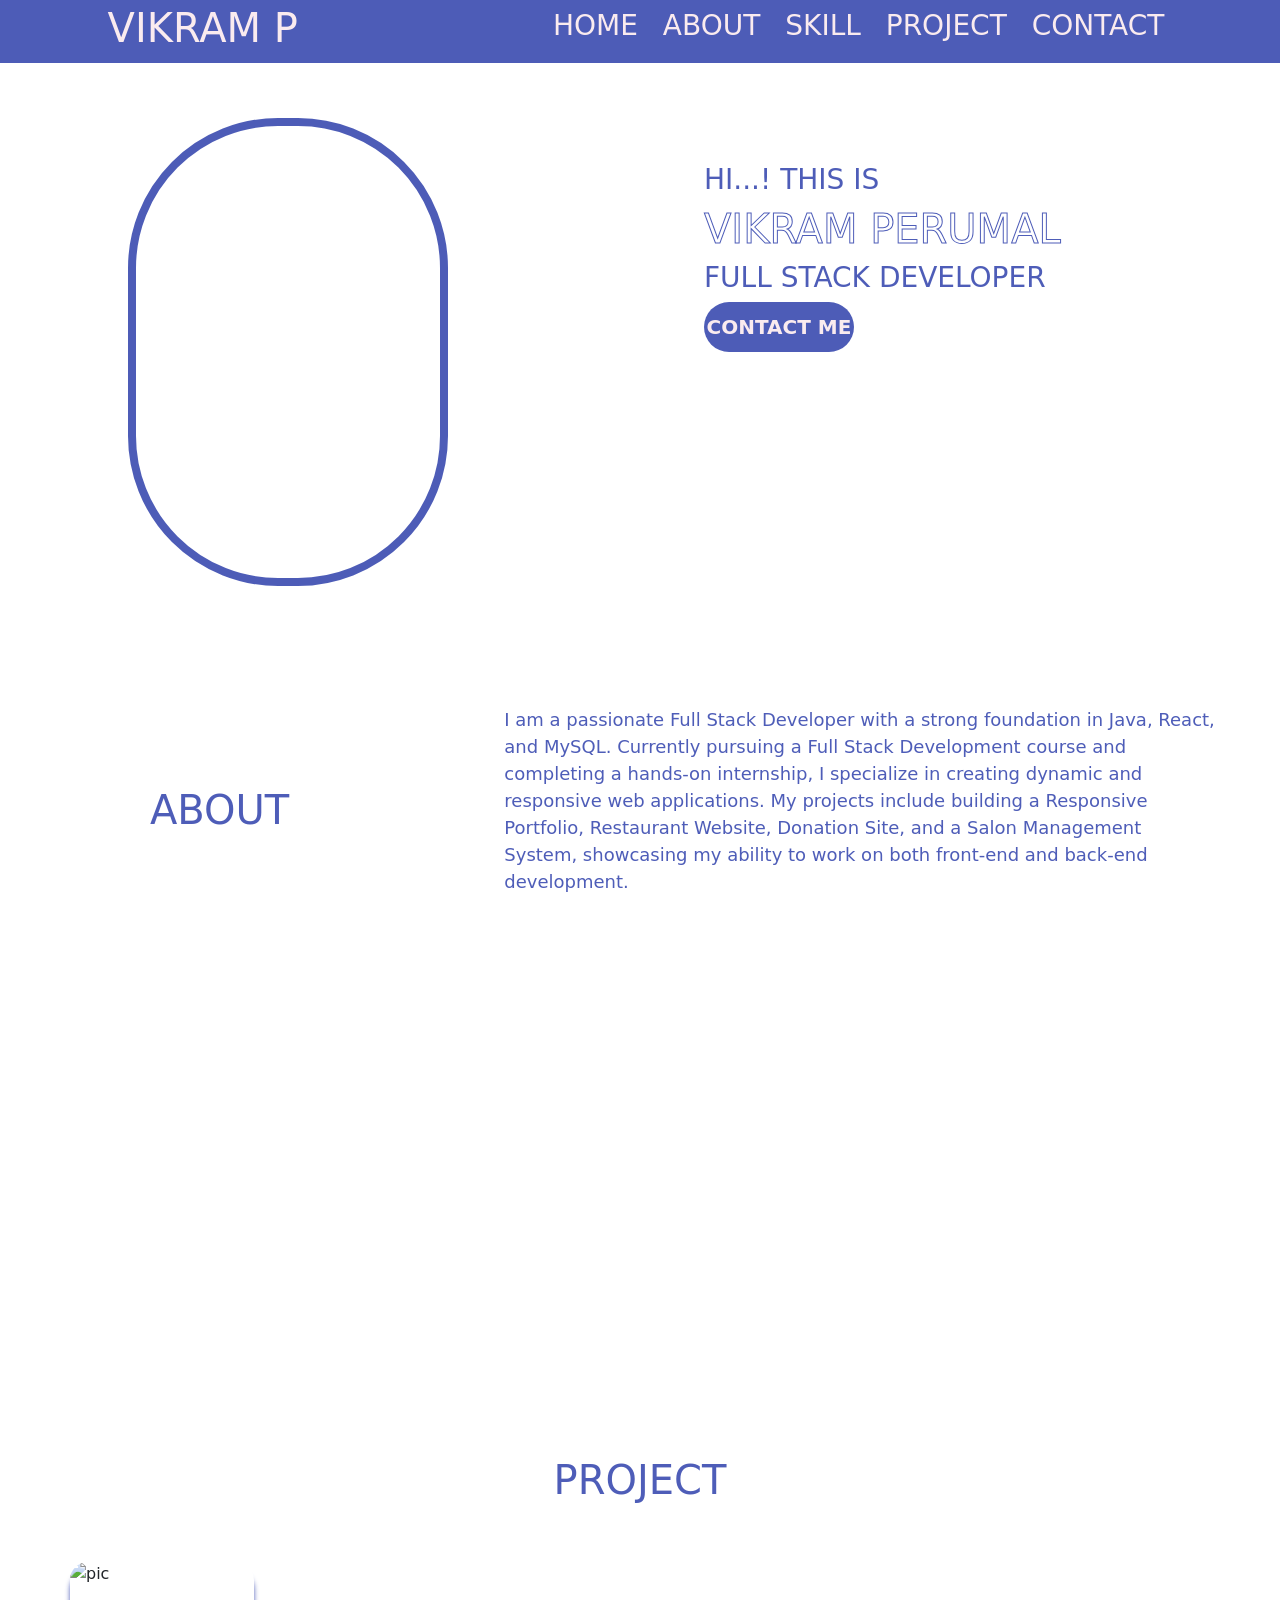
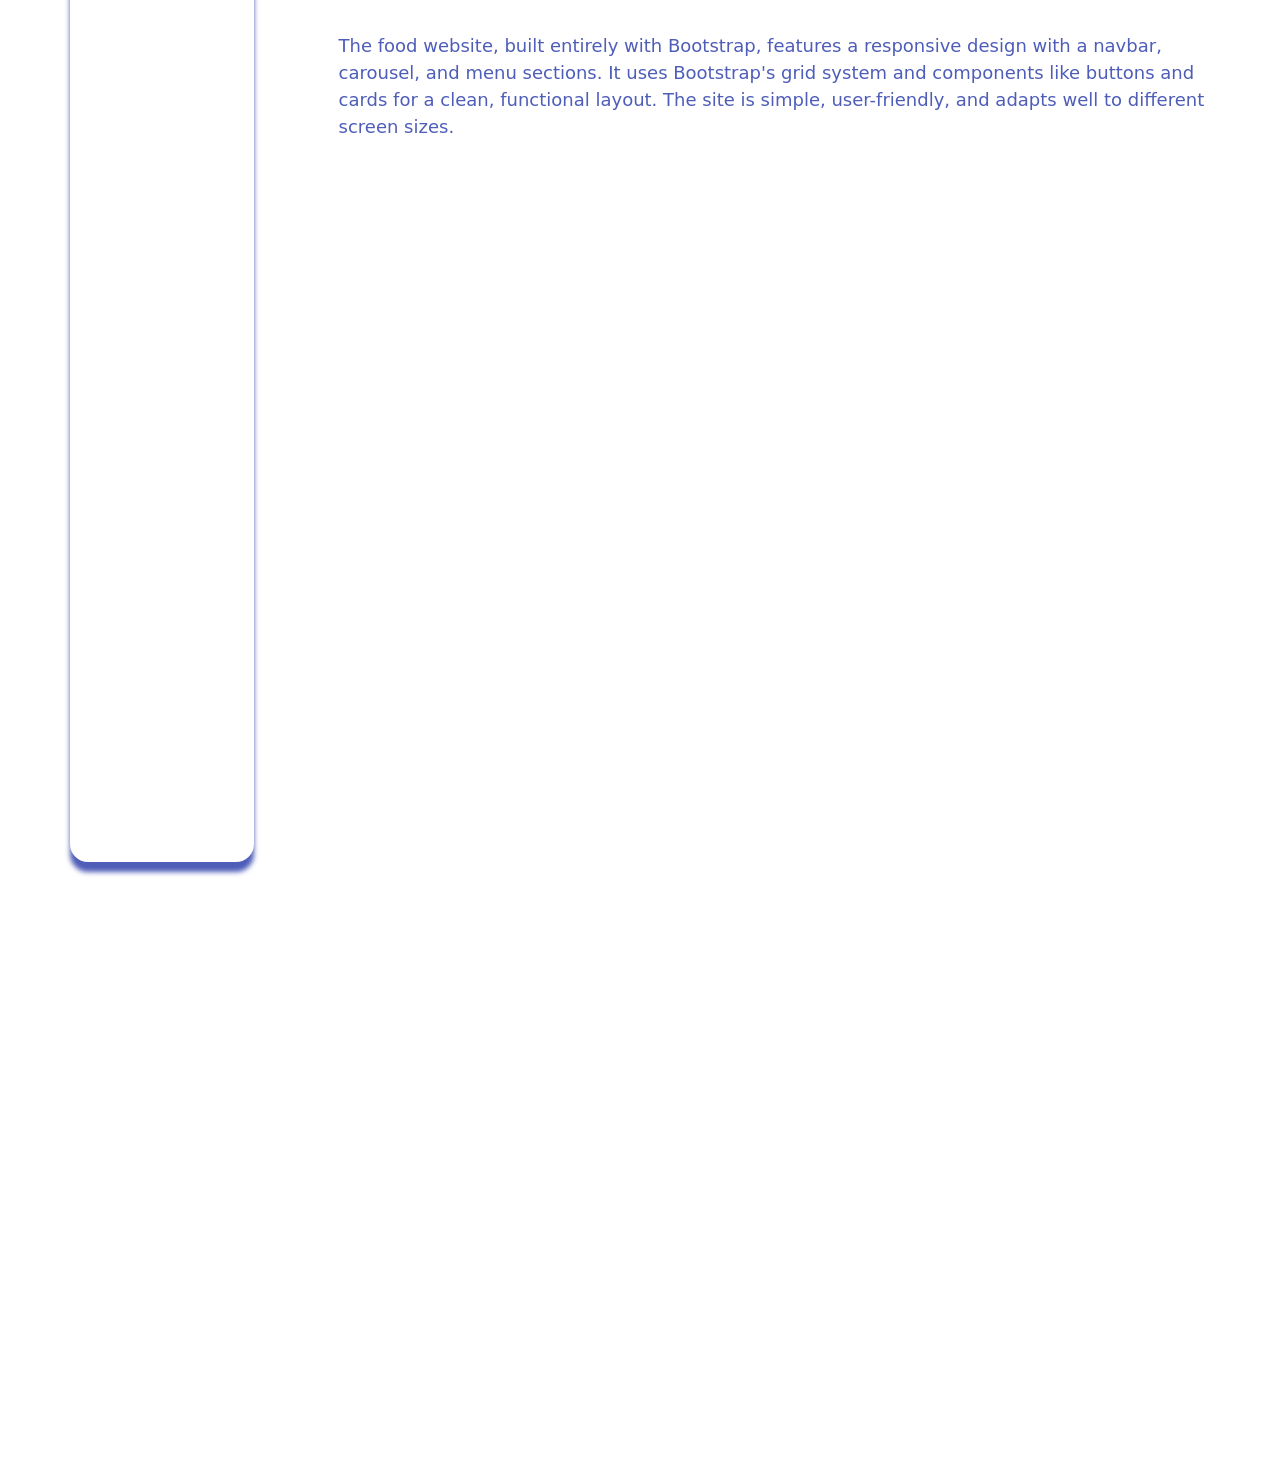
==== index.html @ 81bbb321 "change" ====
<!DOCTYPE html>
<html lang="en">

<head>
    <meta charset="UTF-8">
    <meta name="viewport" content="width=device-width, initial-scale=1.0">
    <title>RESUME</title>
    <link rel="stylesheet" href="./ressume.css">
    <!-- boot link -->
    <link href="https://cdn.jsdelivr.net/npm/bootstrap@5.0.2/dist/css/bootstrap.min.css" rel="stylesheet"
        integrity="sha384-EVSTQN3/azprG1Anm3QDgpJLIm9Nao0Yz1ztcQTwFspd3yD65VohhpuuCOmLASjC" crossorigin="anonymous">
    <!-- aos -->
    <link href="https://unpkg.com/aos@2.3.1/dist/aos.css" rel="stylesheet">
</head>

<body>
    <!-- nav bar -->
    <section>
        <nav>
            <div class="Logo">
                <h1><a href="#">VIKRAM P</a></h1>
            </div>
            <ul>
                <li><a href="#HOME">HOME</a></li>
                <li><a href="#ABOUT">ABOUT</a></li>
                <li><a href="#SKILL">SKILL</a></li>
                <li><a href="#PROJECT">PROJECT</a></li>
                <li><a href="#CONTACT">CONTACT</a></li>
            </ul>
            <div class="menu">
                <div class="menu-line"></div>
                <div class="menu-line"></div>
                <div class="menu-line"></div>
            </div>
        </nav>


    </section>
    <section id="HOME">
        <div class="contant1">

            <img src="./profilepic.jpg" alt="PIC">

            <div class="info">
                <div data-aos="fade-right">

                    <h3>HI...! This Is</h3>
                    <h1>Vikram Perumal</h1>
                    <h3>Full Stack Developer</h3>
                    <button>Contact Me</button>
                </div>
            </div>
        </div>
    </section>
    <section id="ABOUT">
        <div class="contant2">
            <div data-aos="fade-right">
                <h1>ABOUT</h1>
            </div>
            <div data-aos="fade-left">
                <div class="text">
                    <p>I am a passionate Full Stack Developer with a strong foundation in Java, React, and MySQL.
                        Currently
                        pursuing a Full Stack Development course and completing a hands-on internship, I specialize in
                        creating
                        dynamic and responsive web applications. My projects include building a Responsive Portfolio,
                        Restaurant
                        Website, Donation Site, and a Salon Management System, showcasing my ability to work on both
                        front-end
                        and back-end development.
                    </p>
                </div>
            </div>
        </div>


    </section>

    <section id="SKILL">
        <div data-aos="flip-right" data-aos-easing="ease-out-cubic" data-aos-duration="2000">

            <div class="sk">
                <h1>Skill</h1>
            </div>
            <div class="skill">
                <li>
                    <h3>HTML</h3>
                    <span class="bar"><span class="html"></span></span>
                </li>
                <li>
                    <h3>CSS</h3>
                    <span class="bar"><span class="css"></span></span>
                </li>
                <li>
                    <h3>JAVA SCRIPT</h3>
                    <span class="bar"><span class="javascript"></span></span>
                </li>
                <li>
                    <h3>BOOTSTRAP</h3>
                    <span class="bar"><span class="java"></span></span>
                </li>
            </div>
        </div>
    </section>
    <section id="PROJECT">
        <div class="pro">
            <h1>Project</h1>
        </div>

        <div class="food">

            <img src="./pro pic.jpeg" alt="pic">

            <div data-aos="fade-left" data-aos-anchor="#example-anchor" data-aos-offset="500" data-aos-duration="500">
                <p>
                    The food website, built entirely with Bootstrap, features a responsive design with a navbar,
                    carousel,
                    and menu sections. It uses Bootstrap's grid system and components like buttons and cards for a
                    clean,
                    functional layout. The site is simple, user-friendly, and adapts well to different screen sizes.
                </p>
            </div>
        </div>

    </section>
    <section id="CONTACT">
        <div data-aos="flip-left" data-aos-easing="ease-out-cubic" data-aos-duration="2000">
            <div class="cover">

                <form>
                    <h1>Contact</h1>
                    <input type="text" placeholder="Name"><br>
                    <input type="email" placeholder="Email"><br>
                    <textarea cols="30" rows="3" placeholder="Message"></textarea><br>
                    <button>Submit</button>

                </form>

            </div>
        </div>
    </section>
    <section>

    </section>
    <!-- js link -->
    <script src="https://cdn.jsdelivr.net/npm/bootstrap@5.0.2/dist/js/bootstrap.bundle.min.js"
        integrity="sha384-MrcW6ZMFYlzcLA8Nl+NtUVF0sA7MsXsP1UyJoMp4YLEuNSfAP+JcXn/tWtIaxVXM"
        crossorigin="anonymous"></script>
    <script src="https://unpkg.com/aos@2.3.1/dist/aos.js"></script>

    <script>
        AOS.init();
    </script>

    <script>
        const menu = document.querySelector('.menu')
        const menulist = document.querySelector('nav ul')
        menu.addEventListener('click', () => {
            menulist.classList.toggle('showmenu')
        })
    </script>
</body>

</html>
---- ressume.css ----
*{
    margin: 0;
    padding: 0;

}
nav{
    background-color: #4252b3ef;
    width: 100%;
    font-size: 28px;
    display: flex;
    align-items: center;
    justify-content: space-around;
    color: #faebefff;
}
nav li{
    display: inline-block;
    margin: 0 8px;
    margin-top: 5px;
}
nav a{
    text-decoration: none;
    color: #faebefff;
}
.Logo{
    font-weight: bolder;
}
nav a:hover{
    color:#4252b3ef;
    background-color: #faebefff;
    border-radius: 8px;
}
.menu-line{
    height: 3px;
    width: 24px;
    background-color: #faebefff;
    margin-bottom: 3px;
}
.menu{
    cursor: pointer;
    display: none;
}
@media all and (max-width:872px){
    nav{
        flex-direction: column;
    }
    nav li{
        display: block;
        padding: 10px 0;
    }
    ul{
        text-align: center;
        padding: 0px;
        display: none;
    }
    .Logo{
        align-self: flex-start;
        margin: 10px 0px 0px 20px;
    }
    .menu{
        display: block;
        position: absolute;
        right: 20px;
        top: 20px;
    }
    .showmenu{
        display: block;
    }

}
.contant1{
    display: flex;
}
.contant1 img{
    width: 25%;
    height: 52vh;
    margin-top: 55px;
    margin-left: 10%;
    /* display: flex; */
    float: right;
    border-radius: 150px;
    justify-content: space-around;
    /* background-color: #faebefff; */
    /* color: #4252b3ef; */
    border: 8px solid  #4252b3ef;
    
   
}
.contant1 .info{
    margin-top: 100px;
    align-items: center;
    margin-left: 20%;
    justify-content:flex-end;
    color: #4252b3ef;
    text-transform: uppercase;


}
.contant1 .info h1{
    font-size: 40px;
    justify-content: space-around;
    color: transparent;
    -webkit-text-stroke: 1px #4252b3ef;
}
.contant1 .info button{
    border-radius: 50px;
    width: 150px;
    height: 50px;
    text-transform: uppercase;
    color: #faebefff;
    background-color: #4252b3ef;
    font-size: 20px;
    font-weight: bold;
    border: transparent;

}
.contant1 .info button:hover{
    color:#4252b3ef;
    background-color: #faebefff;
    border-radius: 50px;
    border:solid #4252b3ef;
}
@media all and (max-width:872px){
    .contant1{
        flex-direction: column;
    }
    .contant1 img{
        align-items: center;
        width: fit-content;
        display: flex;
    }
    .contant1 .info{
        align-items: center;
        margin-top: 20px;
    }
    .contant1 .info h1{
        align-items: center;
        padding: 0px 10px 0px ;
    }
    .contant1 .info h3{
        padding: 0px 10px 0px ;
        align-items: center;
        display: block;
    }
    .contant1 .info button{
        align-items: center;
        margin-right: auto;
    }
}
.contant2{
    justify-content: center;
    display: flex;
    margin-top: 50px;
    /* font-size:xx-large; */
    /* font-weight: bold; */
    color: #4252b3ef;
}
.contant2 h1{
    font-size: 700;
    float: left;
    padding: 150px 150px;
}
.text{
    margin-right: 35px;
    margin-left: 35px;
    color:#4252b3ef;
    font-size: large;
    justify-content: flex-end;
    float: right;
     padding: 70px 30px;
}

.sk h1{
    font-size: 700;
    /* padding: 50px 50px; */
    align-items: center;
    display: flex;
    justify-content: space-around;
    color: #4252b3ef;

}
.skill{
    width: 500px;
    margin: 20px auto;
    color: #4252b3ef;
    /* padding: 20px; */
}
.skill li{
    list-style: none;
    /* margin: 20px 0; */
    padding: 10px;
}
.skill li h3{
    text-decoration:none;
}
.bar{
    background: #353b35;
    display: block;
    height: 20px;
    border: 1px solid #4252b3ef;
    border-radius: 10px;
    overflow: hidden;
    transition: all 0.3s cubic-bezier(.25,.8,.25,.1);
    box-shadow: 0px 10px 5px #4252b3ef;

}
.bar span{
    height: 20px;
    float: left;
    background:  linear-gradient(to right, #00ffff,#ff02ff);
  
}
.html{
    width: 90%;
    animation: html 3s;
    border-radius: 10px;
}
.css{
    width: 70%;
    animation: html 3s;
    border-radius: 10px;
}
.javascript{
    width: 50%;
    animation: html 3s;
    border-radius: 10px;
}
.java{
    width: 49%;
    animation: html 3s;
    border-radius: 10px;
}
@keyframes html{
    0%{
        width: 0%;
    }
    100%{
        width: 90%;
    }
}
@keyframes css{
    0%{
        width: 0%;
    }
    100%{
        width: 70%;
    }
}
@keyframes java{
    0%{
        width: 0%;
    }
    100%{
        width: 50%;
    }
}
@keyframes javascript{
    0%{
        width: 0%;
    }
    100%{
        width: 49%;
    }
}
.pro h1{
    font-size: 700;
    padding: 50px 50px;
    align-items: center;
    text-transform: uppercase;
    display: flex;
    justify-content: space-around;
    color: #4252b3ef;

}
.food{
    display: flex;
}
.food img{
    width: 40%;
    height: 100vh;
    margin-right: 20px;
    margin-left: 70px;
    border-radius: 18px;
    box-shadow: 0px 10px 5px #4252b3ef;

}
.food p{
    margin-right: 35px;
    margin-left: 35px;
    color:#4252b3ef;
    font-size: large;
    justify-content: flex-end;
    float: right;
     padding: 70px 30px;
}
.cover{
    width: 350px;
    height: 400px;
    background-color: #faebefff;
    padding: 10px;
    margin: 100px auto;
    box-shadow: 0px 10px 5px #4252b3ef;
    border-radius: 20px;
    border: 1px solid #faebefff;
}
form{
    width: 260px;
    margin: 20px 37px;
    text-align: center;
}
.cover h1{
    text-transform: uppercase;
    color: #4252b3ef;
}
input, textarea{
    width: 100%;
    padding: 7px;
    border: none;
    outline: none;
    display: block;
    border-radius: 4px;
    margin-bottom: 10px;
    border: 1px solid #4252b3ef;
}
.cover button{
    width: 100%;
    border: none;
    outline: none;
    padding: 10px;
    color: #fefefe;
    cursor: pointer;
    margin-top: 10px;
    border-radius: 10px;
    background: #4252b3ef;
}
.cover button:hover{
    color:#4252b3ef;
    background-color: #faebefff;
    border-radius: 10px;
    border:solid #4252b3ef;
}
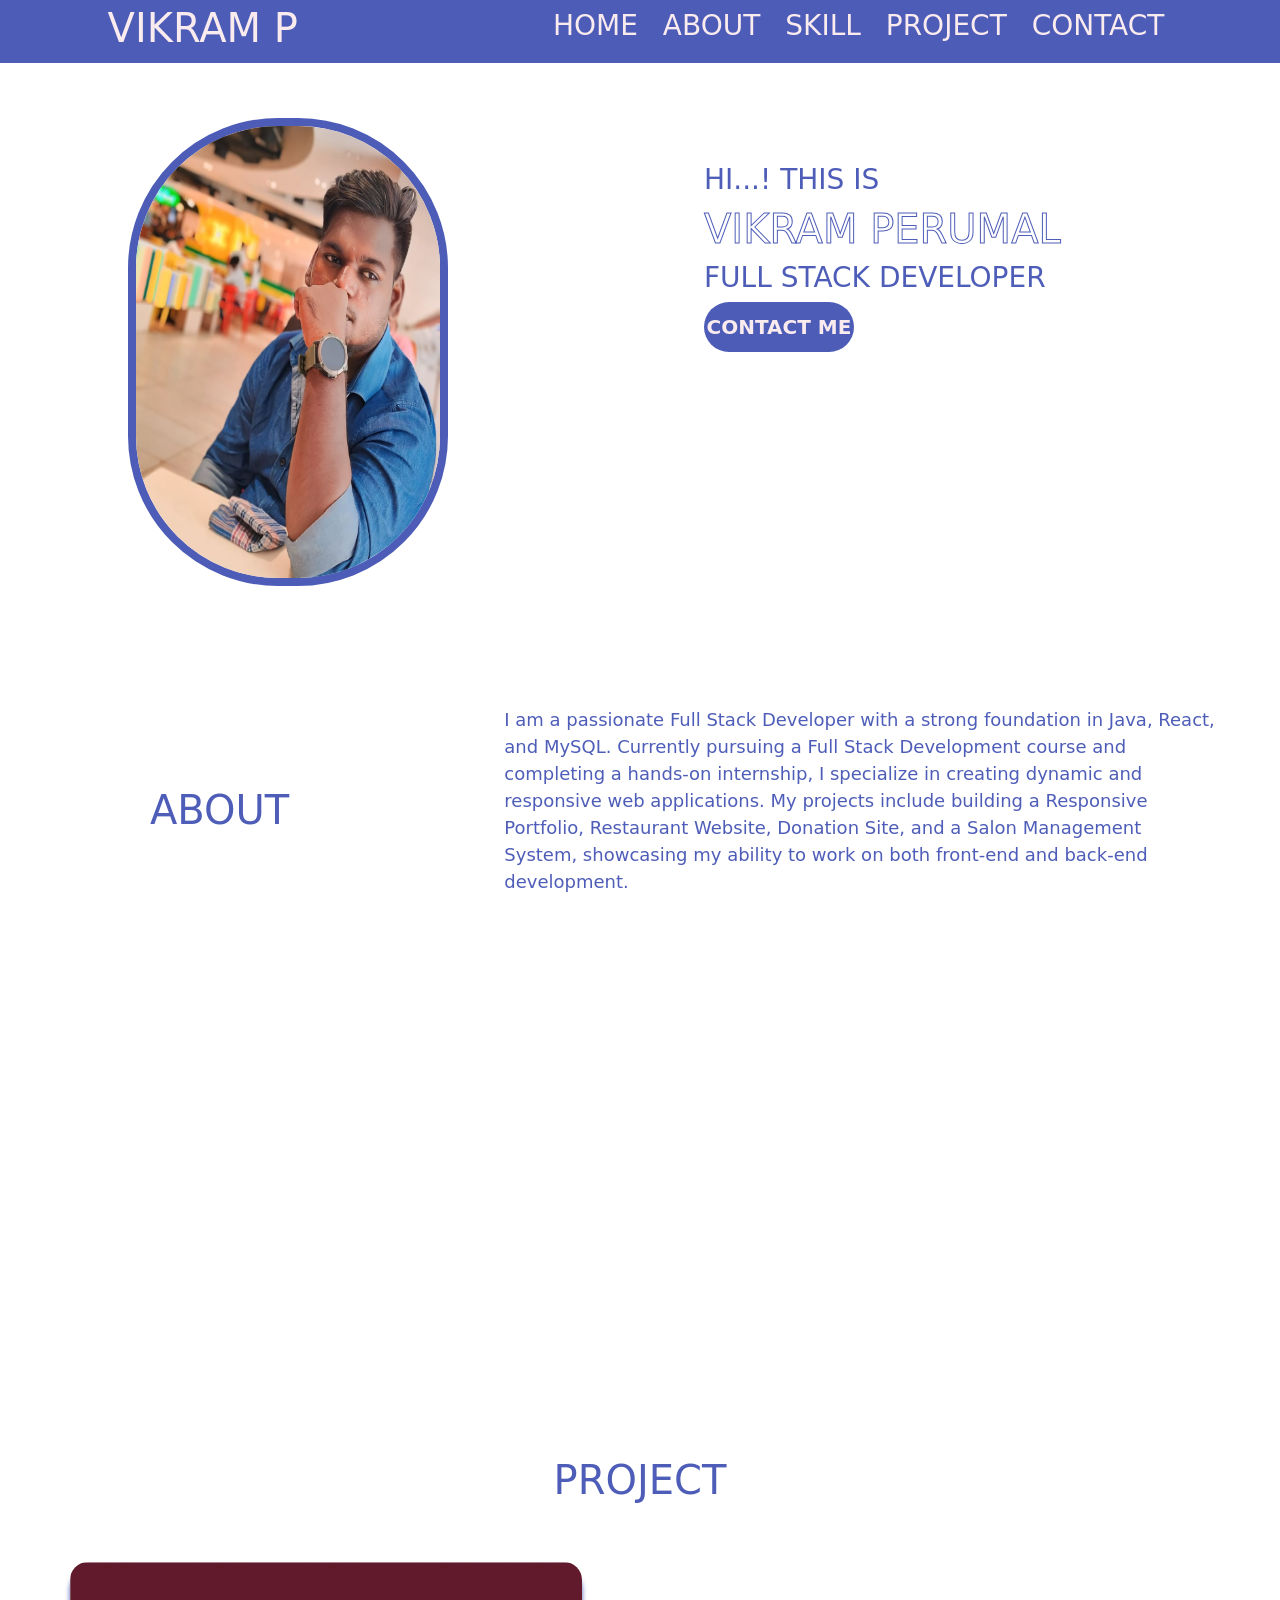
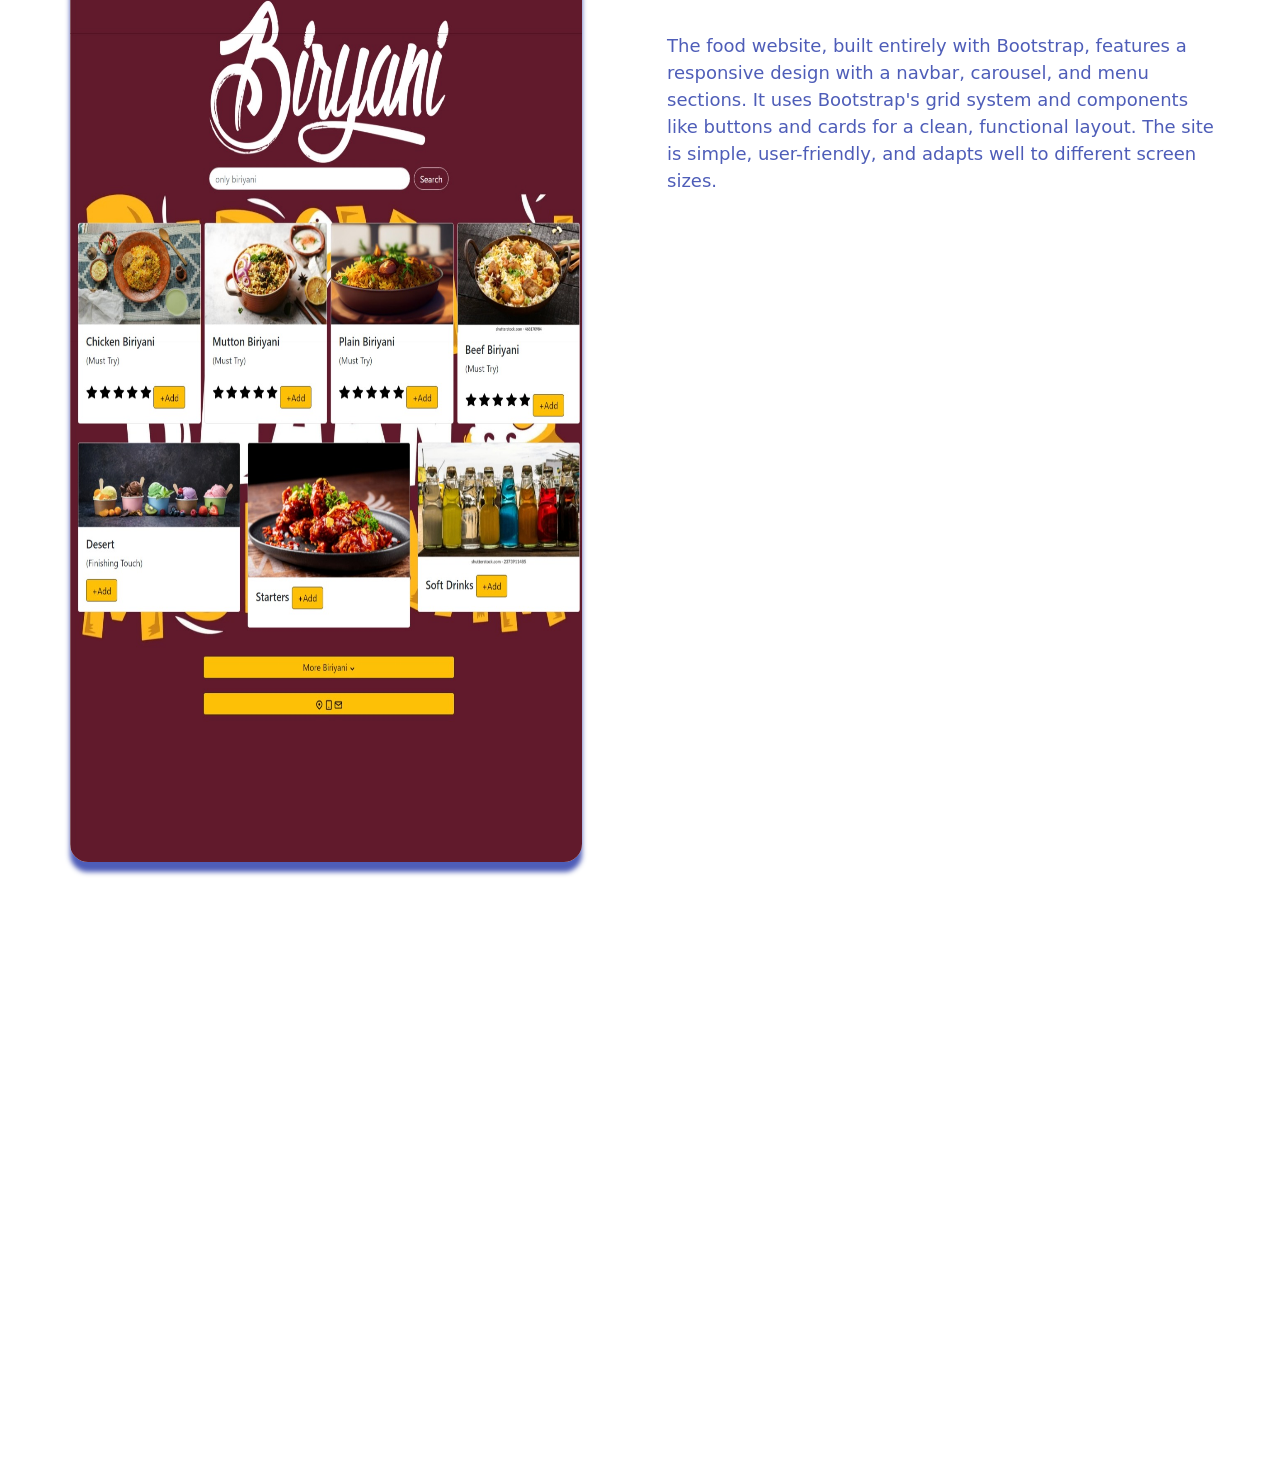
==== commit fa4e347c: "change" ====
--- a/index.html
+++ b/index.html
@@ -39,7 +39,7 @@
     <section id="HOME">
         <div class="contant1">
 
-            <img src="./profilepic.jpg" alt="PIC">
+            <img src="./portfolio img/profilepic.jpg" alt="PIC">
 
             <div class="info">
                 <div data-aos="fade-right">
@@ -109,7 +109,7 @@
 
         <div class="food">
 
-            <img src="./pro pic.jpeg" alt="pic">
+            <img src="./portfolio img/pro pic.jpeg" alt="pic">
 
             <div data-aos="fade-left" data-aos-anchor="#example-anchor" data-aos-offset="500" data-aos-duration="500">
                 <p>
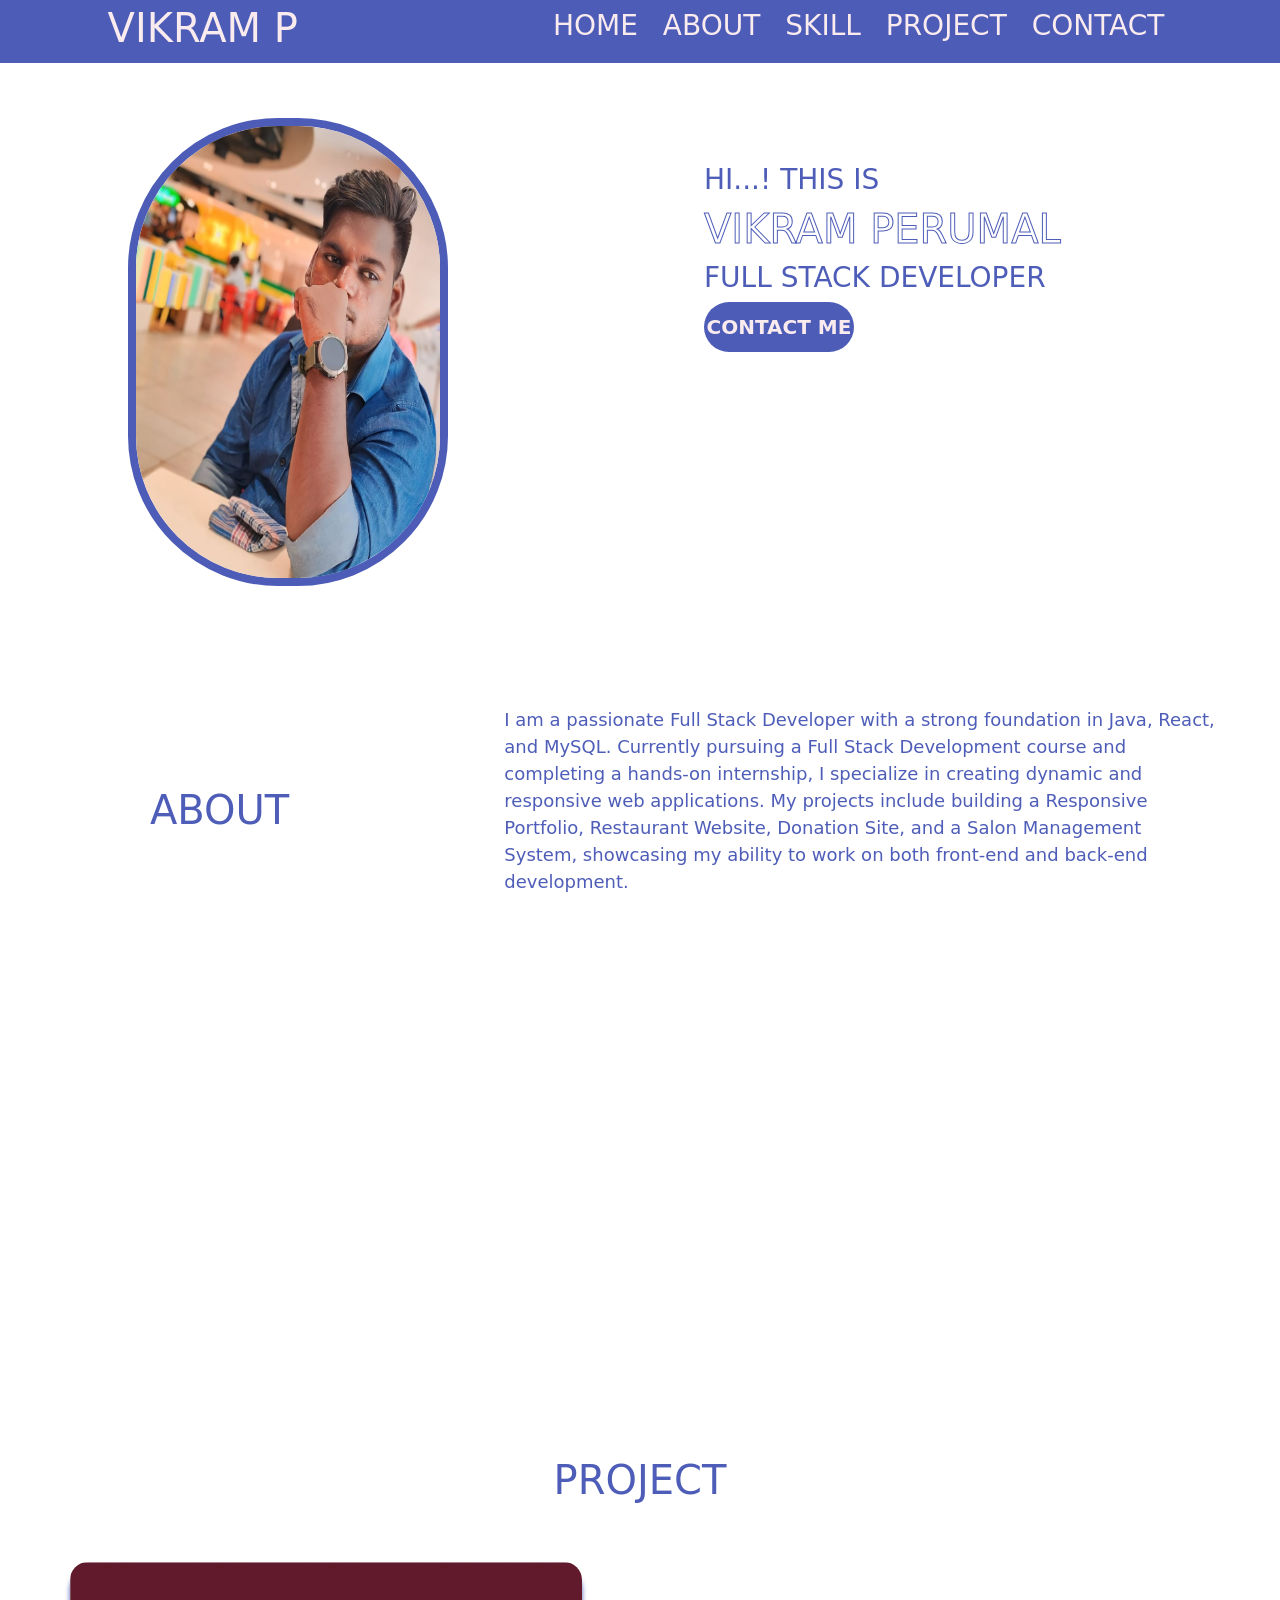
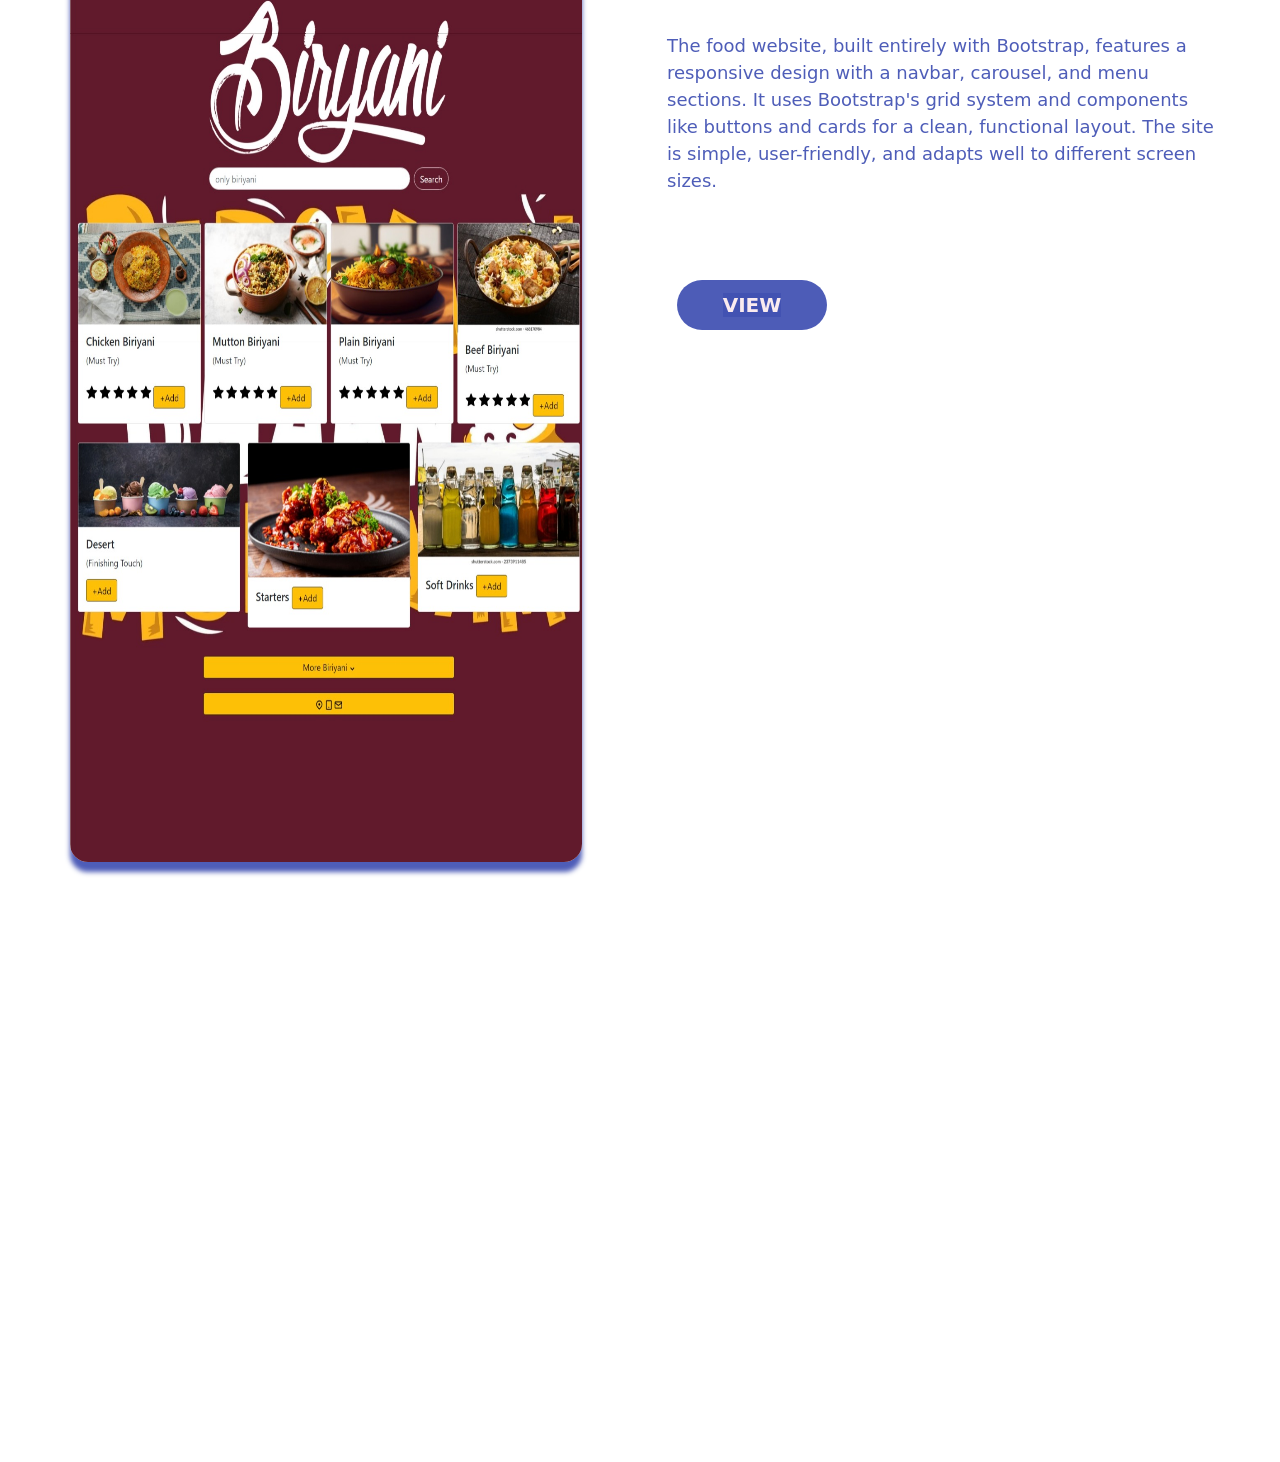
==== commit 3c405f60: "change" ====
--- a/index.html
+++ b/index.html
@@ -119,6 +119,7 @@
                     clean,
                     functional layout. The site is simple, user-friendly, and adapts well to different screen sizes.
                 </p>
+                <button><a href="https://demorestarunt.netlify.app/">View</a></button>
             </div>
         </div>
 
--- a/ressume.css
+++ b/ressume.css
@@ -291,6 +291,37 @@
     justify-content: flex-end;
     float: right;
      padding: 70px 30px;
+}
+.food button{
+    border-radius: 50px;
+    width: 150px;
+    margin-left: 75px;
+    height: 50px;
+    text-transform: uppercase;
+    color: #faebefff;
+    background-color: #4252b3ef;
+    font-size: 20px;
+    font-weight: bold;
+    border: transparent;
+   
+}
+.food button:hover{
+    color:#4252b3ef;
+    background-color: #faebefff;
+    border-radius: 50px;
+    border:solid #4252b3ef;
+}
+.food  a{
+    text-decoration: none;
+    color:#faebefff;
+    background-color: #4252b3ef;
+    cursor: pointer;
+}
+.food  a:hover{
+    color:#4252b3ef;
+    background-color: #faebefff;
+    border-radius: 50px;
+    /* border:solid #4252b3ef; */
 }
 .cover{
     width: 350px;
